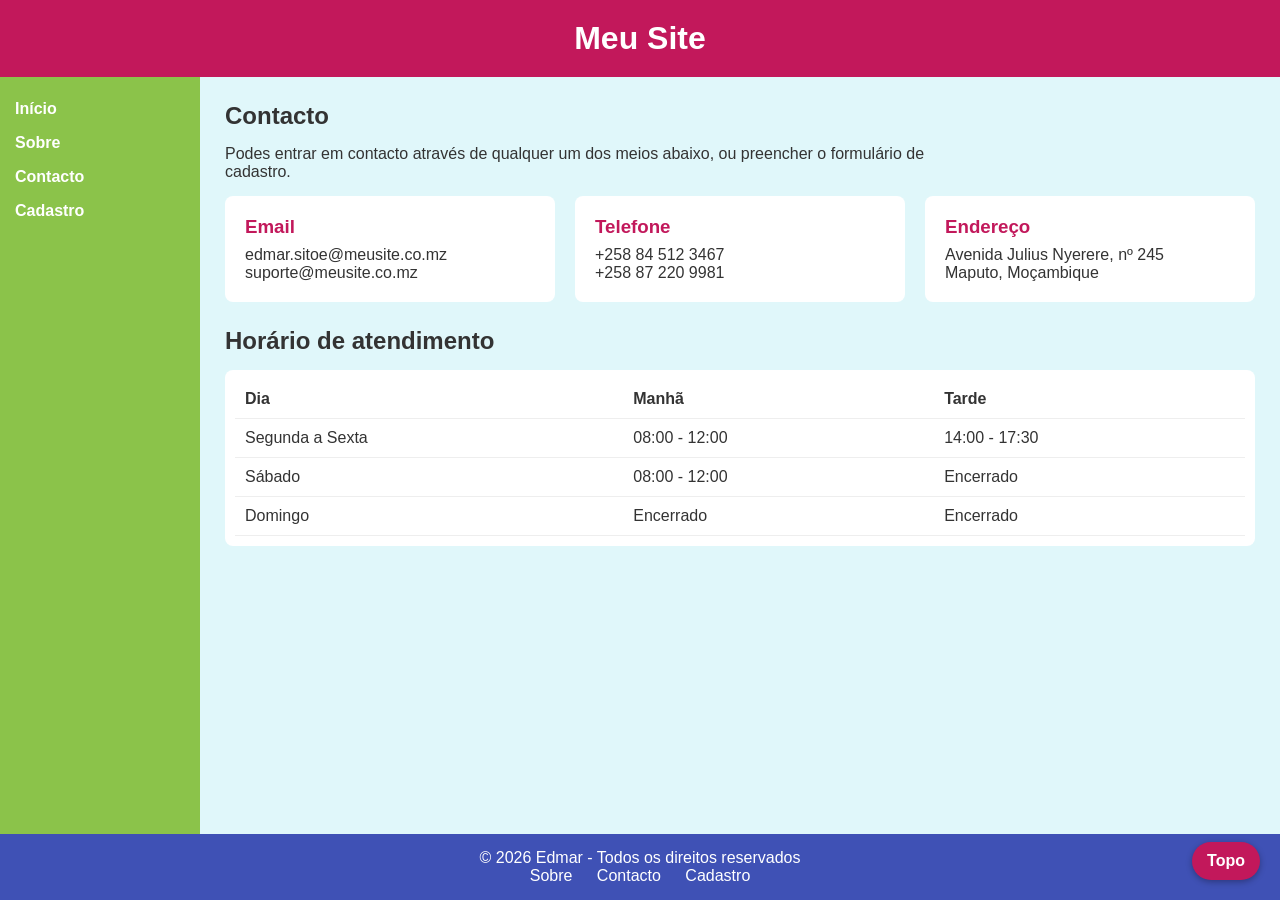
==== contacto.html @ e8341ec2 "Add files via upload" ====
<!DOCTYPE html>
<html lang="pt">
<head>
<meta charset="UTF-8">
<meta name="viewport" content="width=device-width, initial-scale=1.0">
<title>Contacto</title>
<link rel="stylesheet" href="style.css">
</head>
<body>

    <div class="container">

        <header>
            <h1>Meu Site</h1>
        </header>

        <div class="corpo">

            <nav>
                <ul>
                    <li><a href="index.html">Início</a></li>
                    <li><a href="sobre.html">Sobre</a></li>
                    <li><a href="contacto.html">Contacto</a></li>
                    <li><a href="cadastro.html">Cadastro</a></li>
                </ul>
            </nav>

            <main>
                <h2>Contacto</h2>
                <p>Podes entrar em contacto através de qualquer um dos meios abaixo, ou preencher o formulário de cadastro.</p>

                <div class="contactos-lista">
                    <div class="contacto-item">
                        <h3>Email</h3>
                        <p>edmar.sitoe@meusite.co.mz</p>
                        <p>suporte@meusite.co.mz</p>
                    </div>

                    <div class="contacto-item">
                        <h3>Telefone</h3>
                        <p>+258 84 512 3467</p>
                        <p>+258 87 220 9981</p>
                    </div>

                    <div class="contacto-item">
                        <h3>Endereço</h3>
                        <p>Avenida Julius Nyerere, nº 245</p>
                        <p>Maputo, Moçambique</p>
                    </div>
                </div>

                <h2>Horário de atendimento</h2>
                <div class="tabela-horario-wrap">
                    <table>
                        <thead>
                            <tr>
                                <th>Dia</th>
                                <th>Manhã</th>
                                <th>Tarde</th>
                            </tr>
                        </thead>
                        <tbody>
                            <tr>
                                <td>Segunda a Sexta</td>
                                <td>08:00 - 12:00</td>
                                <td>14:00 - 17:30</td>
                            </tr>
                            <tr>
                                <td>Sábado</td>
                                <td>08:00 - 12:00</td>
                                <td>Encerrado</td>
                            </tr>
                            <tr>
                                <td>Domingo</td>
                                <td>Encerrado</td>
                                <td>Encerrado</td>
                            </tr>
                        </tbody>
                    </table>
                </div>
            </main>

        </div>

        <footer>
            <p>&copy; 2026 Edmar - Todos os direitos reservados</p>
            <div class="links-rapidos">
                <a href="sobre.html">Sobre</a>
                <a href="contacto.html">Contacto</a>
                <a href="cadastro.html">Cadastro</a>
            </div>
        </footer>

    </div>

    <a href="#" class="btn-topo" onclick="window.scrollTo({top:0, behavior:'smooth'}); return false;">Topo</a>

</body>
</html>
---- style.css ----
/* ===== Reset ===== */
* {
    margin: 0;
    padding: 0;
    box-sizing: border-box;
    font-family: Arial, sans-serif;
}

body {
    background-color: #f2f2f2;
    color: #333;
}

/* ===== Layout geral (Flexbox) ===== */
.container {
    display: flex;
    flex-direction: column;
    min-height: 100vh;
}

header {
    position: sticky;
    top: 0;
    z-index: 10;
    background-color: #c2185b;
    color: white;
    padding: 20px;
    text-align: center;
}

.corpo {
    display: flex;
    flex: 1;
}

nav {
    background-color: #8bc34a;
    width: 200px;
    padding: 15px;
}

nav ul {
    list-style: none;
}

nav ul li a {
    display: block;
    color: white;
    text-decoration: none;
    font-weight: bold;
    padding: 8px 0;
}

nav ul li a:hover {
    text-decoration: underline;
}

main {
    flex: 1;
    background-color: #e0f7fa;
    padding: 25px;
    overflow-y: auto;
}

main h2 {
    margin-bottom: 15px;
}

main > p {
    margin-bottom: 15px;
    max-width: 700px;
}

footer {
    background-color: #3f51b5;
    color: white;
    text-align: center;
    padding: 15px;
}

.links-rapidos a {
    display: inline-block;
    color: white;
    text-decoration: none;
    margin: 0 10px;
}

.links-rapidos a:hover {
    text-decoration: underline;
}

/* ===== Responsividade ===== */
@media (max-width: 700px) {
    .corpo {
        flex-direction: column;
    }
    nav {
        width: 100%;
    }
    nav ul {
        display: flex;
        flex-wrap: wrap;
    }
    nav ul li {
        margin-right: 15px;
    }
    nav ul li a {
        display: inline-block;
        padding: 4px 0;
    }
}

/* ===== Botão voltar ao topo ===== */
.btn-topo {
    position: fixed;
    bottom: 20px;
    right: 20px;
    background-color: #c2185b;
    color: white;
    padding: 10px 15px;
    border-radius: 50px;
    text-decoration: none;
    font-weight: bold;
    box-shadow: 0 2px 6px rgba(0,0,0,0.3);
}

.btn-topo:hover {
    background-color: #9c1349;
}

/* ===== Página Sobre ===== */
.perfil-card {
    background-color: white;
    max-width: 650px;
    margin-bottom: 25px;
    padding: 20px;
    border: 1px solid #ddd;
    border-radius: 8px;
    overflow: hidden;
}

.avatar-wrap {
    position: relative;
    float: left;
    margin-right: 20px;
}

.avatar-circulo {
    width: 90px;
    height: 90px;
    border-radius: 50%;
    background-color: #ffb300;
    display: flex;
    align-items: center;
    justify-content: center;
    color: white;
    font-size: 28px;
    font-weight: bold;
}

.status-dot {
    position: absolute;
    bottom: 4px;
    right: 4px;
    width: 16px;
    height: 16px;
    background-color: #43a047;
    border: 2px solid white;
    border-radius: 50%;
}

.skills {
    display: flex;
    flex-wrap: wrap;
    gap: 8px;
    margin-top: 15px;
}

.skill-chip {
    background-color: #e0f7fa;
    color: #00695c;
    padding: 6px 14px;
    border-radius: 20px;
    font-size: 14px;
}

/* ===== Página Contacto ===== */
.contactos-lista {
    display: flex;
    flex-wrap: wrap;
    gap: 20px;
    margin-bottom: 25px;
}

.contacto-item {
    background-color: white;
    padding: 20px;
    border-radius: 8px;
    flex: 1;
    min-width: 220px;
}

.contacto-item h3 {
    margin-bottom: 8px;
    color: #c2185b;
}

.tabela-horario-wrap {
    overflow-x: auto;
    background-color: white;
    border-radius: 8px;
    padding: 10px;
}

table {
    border-collapse: collapse;
    width: 100%;
    min-width: 500px;
}

table th,
table td {
    text-align: left;
    padding: 10px;
    border-bottom: 1px solid #eee;
}

/* ===== Formulário de cadastro ===== */
.form-cadastro {
    background-color: white;
    max-width: 500px;
    margin: 0 auto;
    padding: 20px;
    border-radius: 8px;
}

.form-cadastro h2 {
    margin-bottom: 15px;
    text-align: center;
}

.campo {
    margin-bottom: 12px;
    display: flex;
    flex-direction: column;
}

.campo label {
    margin-bottom: 4px;
    font-weight: bold;
}

.campo input,
.campo select {
    padding: 8px;
    border: 1px solid #ccc;
    border-radius: 4px;
    font-size: 14px;
}

.botoes-form {
    display: flex;
    justify-content: space-between;
    gap: 10px;
    margin-top: 10px;
}

.btn-enviar,
.btn-limpar {
    flex: 1;
    padding: 10px;
    border: none;
    border-radius: 4px;
    font-size: 16px;
    cursor: pointer;
}

.btn-enviar {
    background-color: #3f51b5;
    color: white;
}

.btn-enviar:hover {
    background-color: #303f9f;
}

.btn-limpar {
    background-color: #eeeeee;
    color: #333;
}

.btn-limpar:hover {
    background-color: #dddddd;
}
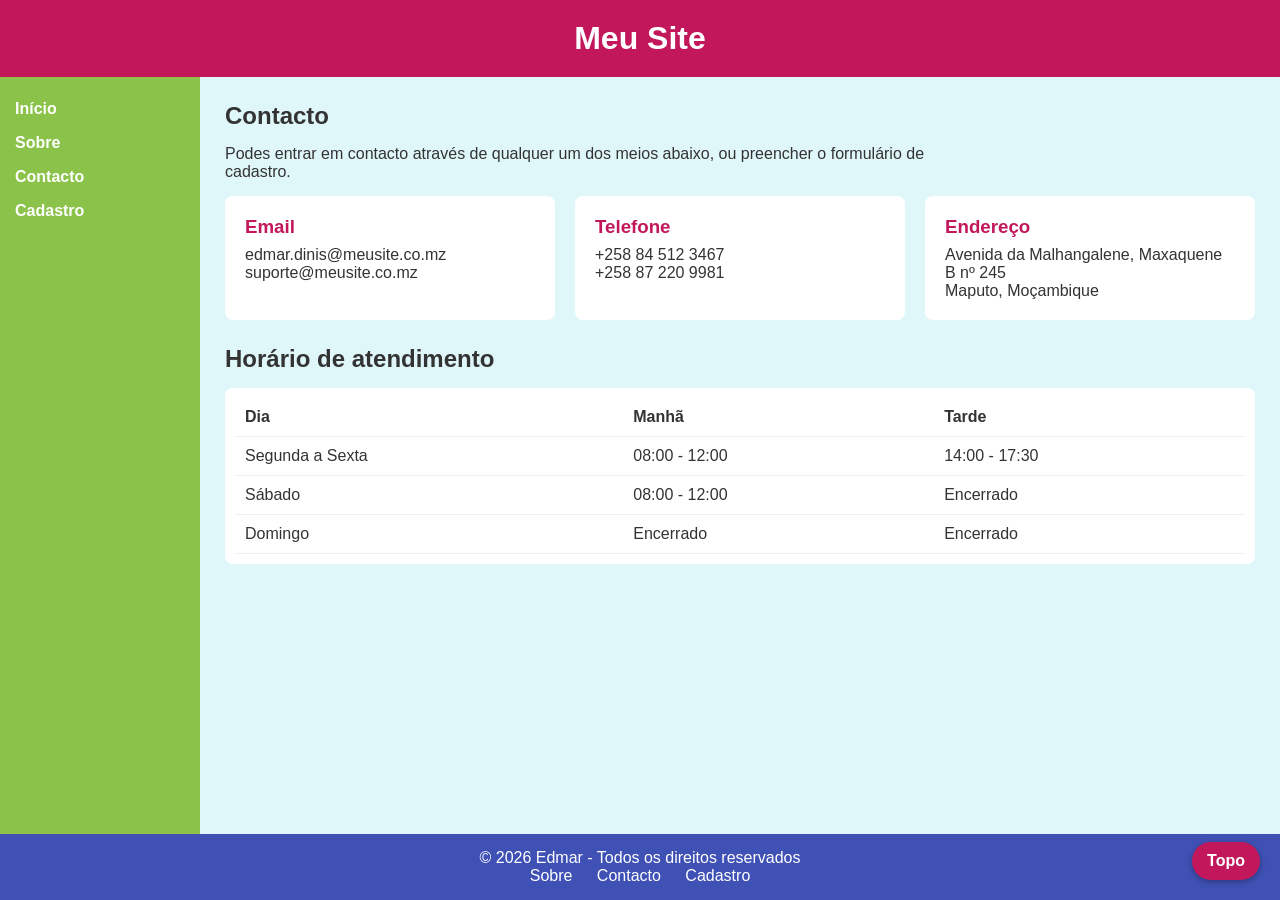
==== commit 2bf2e34b: "Update contact email and address in contacto.html" ====
--- a/contacto.html
+++ b/contacto.html
@@ -32,7 +32,7 @@
                 <div class="contactos-lista">
                     <div class="contacto-item">
                         <h3>Email</h3>
-                        <p>edmar.sitoe@meusite.co.mz</p>
+                        <p>edmar.dinis@meusite.co.mz</p>
                         <p>suporte@meusite.co.mz</p>
                     </div>
 
@@ -44,7 +44,7 @@
 
                     <div class="contacto-item">
                         <h3>Endereço</h3>
-                        <p>Avenida Julius Nyerere, nº 245</p>
+                        <p>Avenida da Malhangalene, Maxaquene B nº 245</p>
                         <p>Maputo, Moçambique</p>
                     </div>
                 </div>
